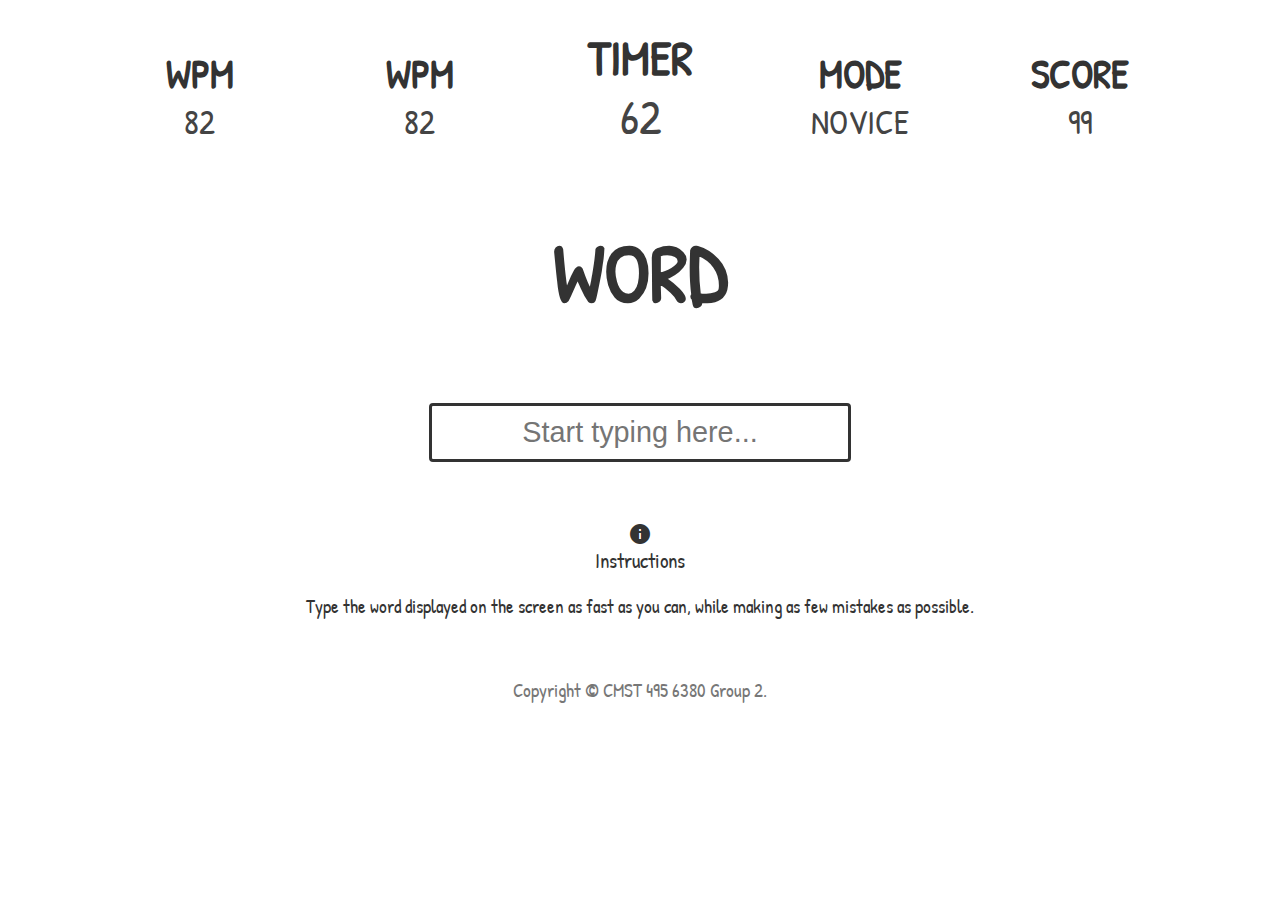
==== Game/public/index.html @ 5b92f945 "Changed: Moved the inital version to a public folder" ====
<!-- 
/* * * * * * * * * * * * * * * * *
 *    CMST 495 6380 Group 2      *
 * * * * * * * * * * * * * * * * *
 *
 * Name: styles.css
 * Authors: Thuan Bui, Christopher Sankey, Nathan Woodson, Danny Ramirez
 * Description:
 *
 */
 -->
<!DOCTYPE html>
<html lang="en">
<head>
  <meta charset="UTF-8">
  <meta name="viewport" content="width=device-width, initial-scale=1.0">
  <meta http-equiv="X-UA-Compatible" content="ie=edge">
  <title>CMST 495 6380 Group 2 | Typing Game</title>
  <link href="https://fonts.googleapis.com/css?family=Patrick+Hand&display=swap" rel="stylesheet">
  <link rel="stylesheet" href="https://fonts.googleapis.com/icon?family=Material+Icons">
  <link rel="stylesheet" href="css/styles.css">
</head>
<body>
  <div id="wrapper">
    <div class="stats-container">
      <div class="stats-wpm align-end">
        <h2 class="wpm-title">WPM</h2>
        <span class="wpm">82</span>
      </div><!-- end .stats-wpm -->

      <div class="stats-level align-end">
        <h2 class="level-title">WPM</h2>
        <span class="wpm">82</span>
      </div><!-- end .stats-level -->

      <div class="stats-timer align-start">
        <h2 class="timer-title">TIMER</h2>
        <span class="timer">62</span>
      </div><!-- end .stats-timer -->

      <div class="stats-mode align-end">
        <h2 class="mode-title">Mode</h2>
        <span class="mode">Novice</span>
      </div><!-- end .stats-mode -->

      <div class="stats-score align-end">
        <h2 class="score-title">Score</h2>
        <span class="score">99</span>
      </div><!-- end. stats-score -->
    </div><!-- end .stats-container -->

    <div class="word-container">
      <h1 class="word">WORD</h1>
    </div><!-- end .word-container -->

    <div class="input-container">
      <input type="text" name="wordInput" id="wordInput" class="input-box" placeholder="Start typing here...">
    </div><!-- end .input-container -->

    <div class="instructions-container">
      <i class="material-icons icon-info">info</i>
      <span class="instructions-title">Instructions</span>
      <p class="instructions">Type the word displayed on the screen as fast as you can, while making as few mistakes as possible.</p>
    </div><!-- end .instructions-container -->

    <footer class="footer">
      <p>Copyright &copy; CMST 495 6380 Group 2.</p>
    </footer><!-- end .footer -->

  </div><!-- end #wrapper -->
</body>
</html>
---- Game/public/css/styles.css ----
/* * * * * * * * * * * * * * * * *
 *    CMST 495 6380 Group 2      *
 * * * * * * * * * * * * * * * * *
 *
 * Name: styles.css
 * Author: Thuan Bui, Christopher Sankey, Nathan Woodson, Danny Ramirez
 * Description:
 *
 */

/* General */
body {
  font-family: 'Patrick Hand', cursive;
  color: #333333;
  font-size: 1.2rem;
  /* background-color: #fbcb1c; */
}

/* Layout */
#wrapper {
  display: grid;
  grid-template-columns: 1fr; 
  grid-gap: 1em;
  grid-auto-rows: minmax(100px, auto);
  justify-items: center;
}
.stats-container {
  display: grid;
  grid-template-columns: repeat(5, 1fr);
  grid-column-gap: 6em;
  grid-auto-columns: minmax(400px, auto);
  text-align: center;
}

/* Stats */
h1 {
  font-size: 5.2rem;
}
h2, .stats-container span {
  line-height: 0.4;
  text-transform: uppercase;
}
h2 {
  font-size: 2.5rem;
}
.timer-title, .timer {
  font-size: 3rem;
}
span {
  font-size: 2.1rem;
  color: #444444;
}
.align-start {
  align-self: start;
}
.align-center {
  align-self: center;
}
.align-end {
  align-self: end;
}

/* Input */
.input-box {
  outline: none;
  font-size: 1.8rem;
  text-align: center;
  border: 3px solid #333333;
  border-radius: 4px;
  padding: 10px 20px;
  min-width: 50%;
}

/* Instructions */
.icon-info {
  display: block;
  cursor: pointer;
}
.instructions-container {
  text-align: center;
}
.instructions-title {
  color: #333333;
  font-size: 1.3rem;
}

/* Footer */
footer {
  color: #777777;
}
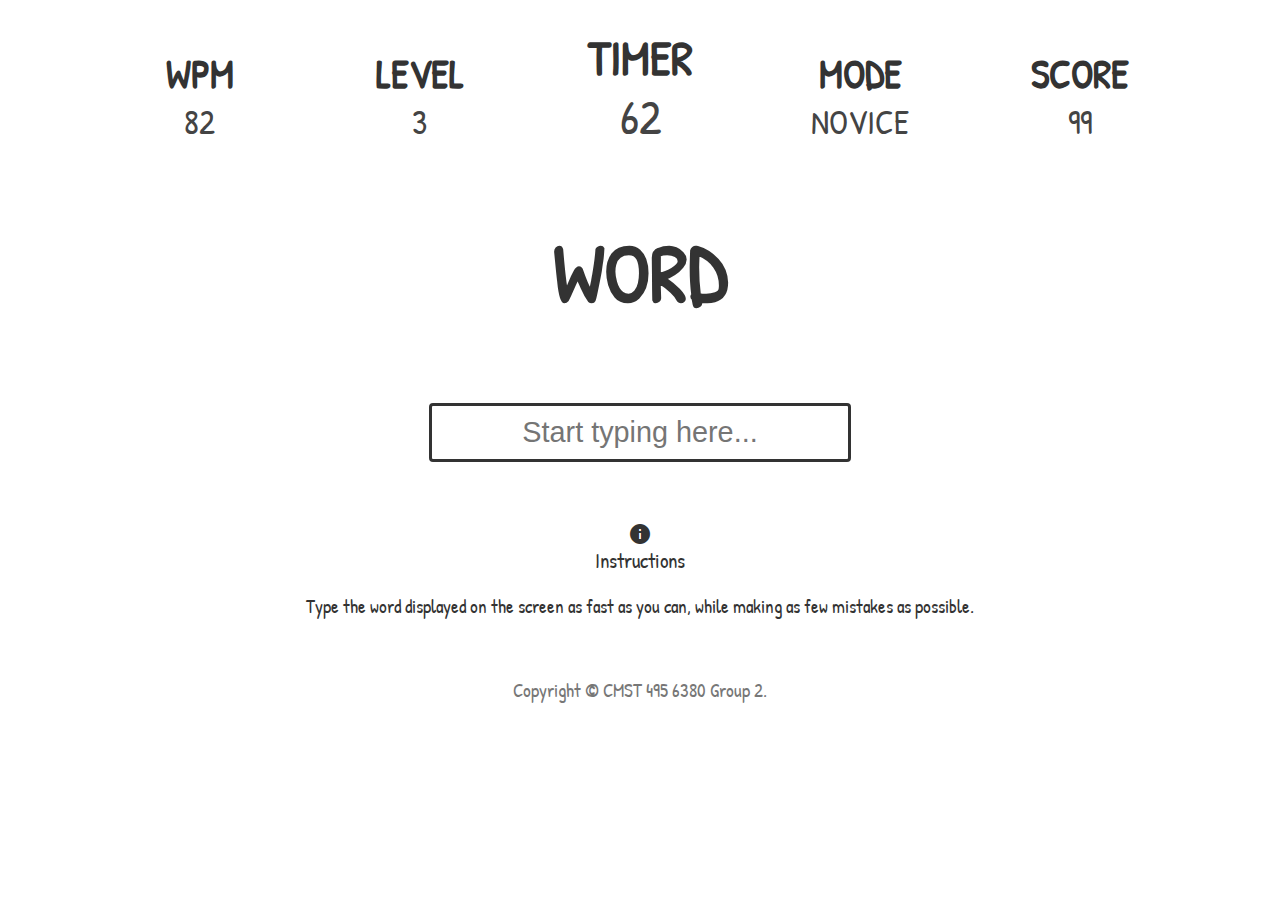
==== commit 9c7241f9: "Changed: Updated the second stat line to read "Level"" ====
--- a/Game/public/index.html
+++ b/Game/public/index.html
@@ -29,8 +29,8 @@
       </div><!-- end .stats-wpm -->
 
       <div class="stats-level align-end">
-        <h2 class="level-title">WPM</h2>
-        <span class="wpm">82</span>
+        <h2 class="level-title">level</h2>
+        <span class="level">3</span>
       </div><!-- end .stats-level -->
 
       <div class="stats-timer align-start">
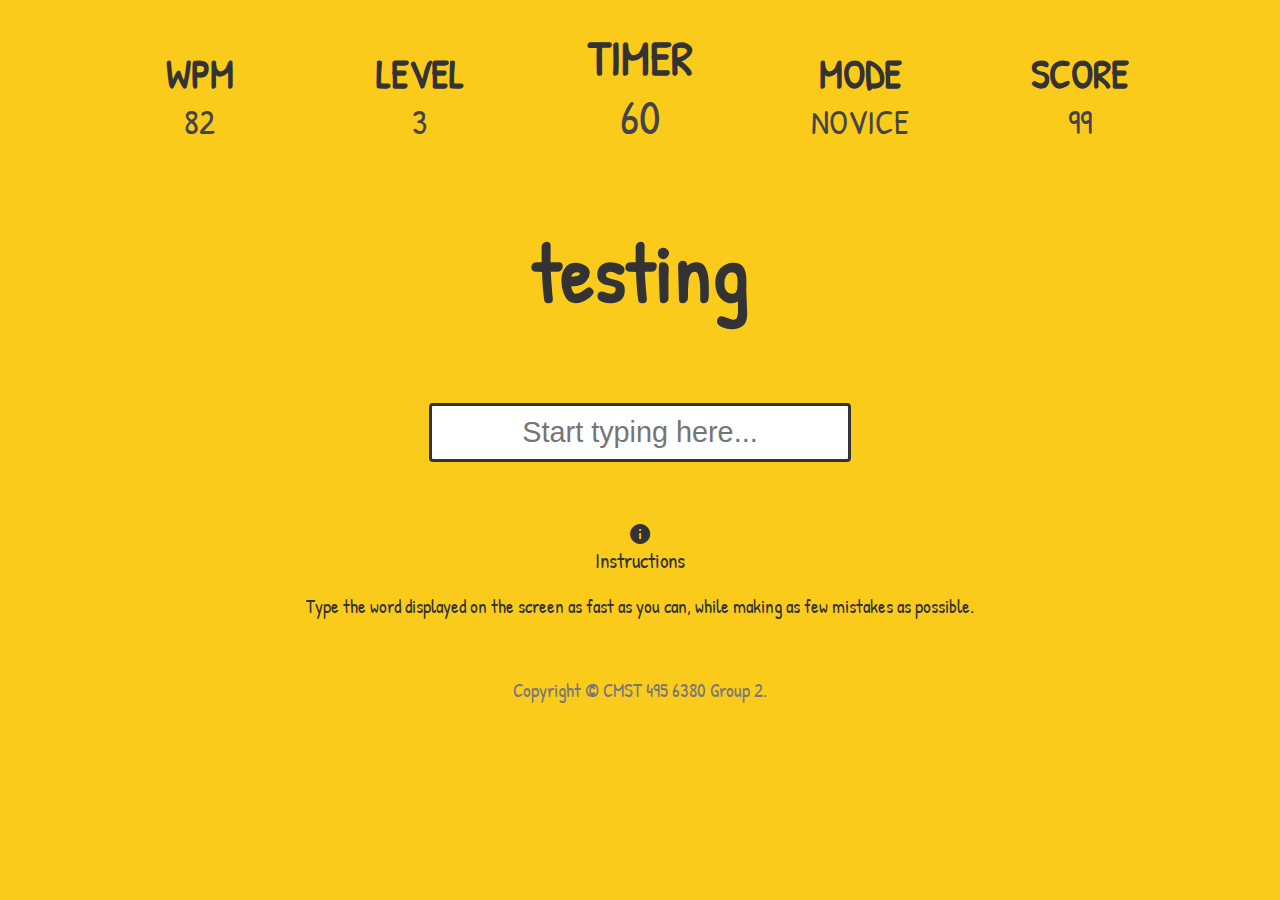
==== commit 892bffb6: "Added: Validator Class" ====
--- a/Game/public/index.html
+++ b/Game/public/index.html
@@ -3,7 +3,7 @@
  *    CMST 495 6380 Group 2      *
  * * * * * * * * * * * * * * * * *
  *
- * Name: styles.css
+ * Name: index.css
  * Authors: Thuan Bui, Christopher Sankey, Nathan Woodson, Danny Ramirez
  * Description:
  *
@@ -68,5 +68,7 @@
     </footer><!-- end .footer -->
 
   </div><!-- end #wrapper -->
+  <script src="js/wordList.js"></script>
+  <script src="js/validator.js"></script>
 </body>
 </html>--- a/Game/public/css/styles.css
+++ b/Game/public/css/styles.css
@@ -13,7 +13,7 @@
   font-family: 'Patrick Hand', cursive;
   color: #333333;
   font-size: 1.2rem;
-  /* background-color: #fbcb1c; */
+  background-color: #fbcb1c;
 }
 
 /* Layout */
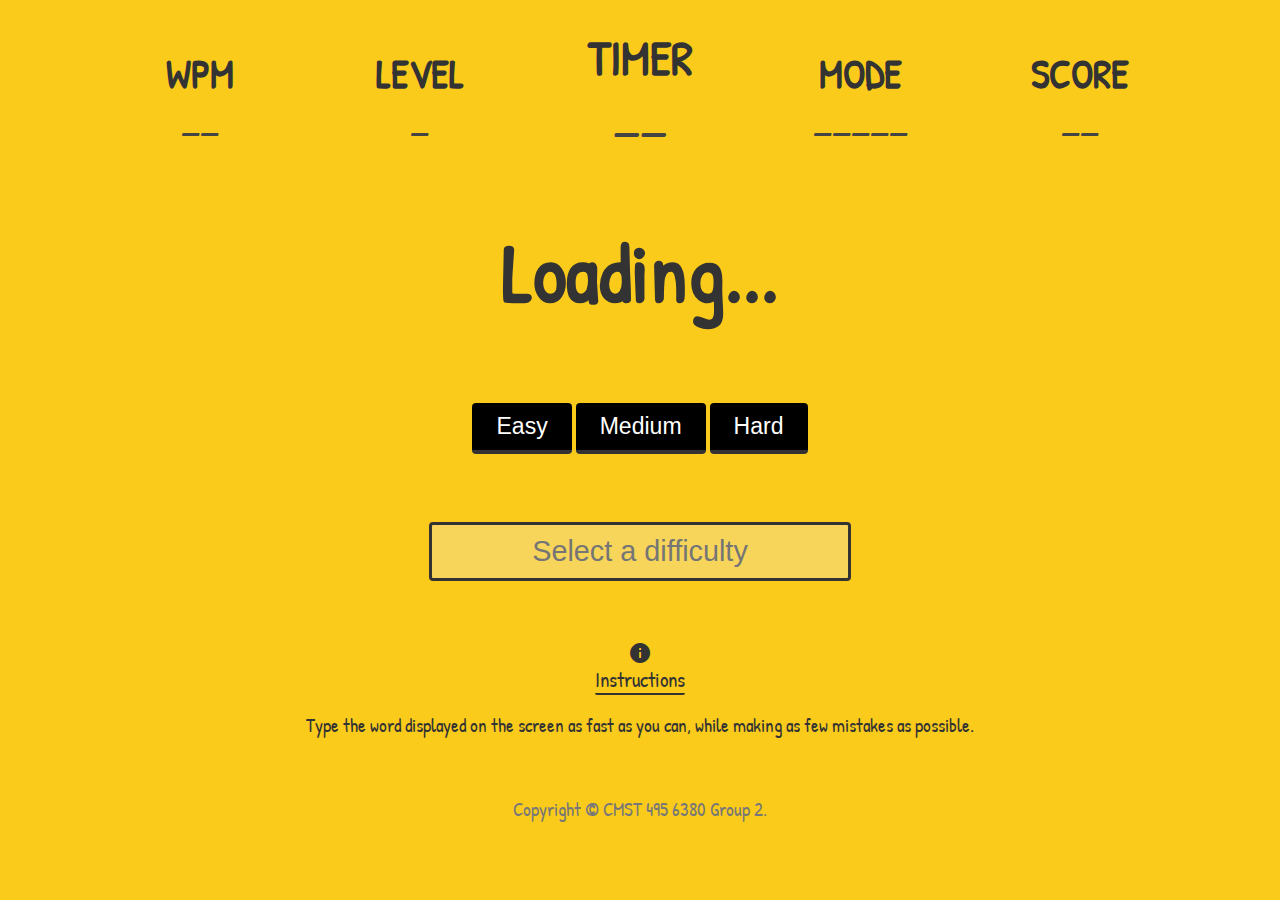
==== commit fb4c7d05: "Add: Thuan Tutorial Page" ====
--- a/Game/public/index.html
+++ b/Game/public/index.html
@@ -7,6 +7,17 @@
  * Authors: Thuan Bui, Christopher Sankey, Nathan Woodson, Danny Ramirez
  * Description:
  *
+ */
+
+/* Revision History
+ * 9/27/2019 - Initially created
+ * (Danny Ramirez)
+ * 
+ * 9/30/2019 - Added IDs to elements so they can be changed by the Display class.
+ * (Chris Sankey)
+ * 
+ * 10/3/2019 - Added difficulty buttons.
+ * (Chris Sankey)
  */
  -->
 <!DOCTYPE html>
@@ -20,46 +31,60 @@
   <link rel="stylesheet" href="https://fonts.googleapis.com/icon?family=Material+Icons">
   <link rel="stylesheet" href="css/styles.css">
 </head>
+
+<script type="text/javascript" src="js/validator.js"></script>
+<script type="text/javascript" src="js/Score.js"></script>
+<script type="text/javascript" src="js/Timer.js"></script>
+<script type="text/javascript" src="js/DictionaryPull.js"></script>
+<script type="text/javascript" src="js/Display.js"></script>
+
 <body>
+  <iframe id="frmFile" src="words_dictionary_sorted.json" onload="LoadFile();" style="display: none;"></iframe>
   <div id="wrapper">
     <div class="stats-container">
       <div class="stats-wpm align-end">
         <h2 class="wpm-title">WPM</h2>
-        <span class="wpm">82</span>
+        <span class="wpm" id="wpm">__</span>
       </div><!-- end .stats-wpm -->
 
       <div class="stats-level align-end">
         <h2 class="level-title">level</h2>
-        <span class="level">3</span>
+        <span class="level" id="level">_</span>
       </div><!-- end .stats-level -->
 
       <div class="stats-timer align-start">
         <h2 class="timer-title">TIMER</h2>
-        <span class="timer">62</span>
+        <span class="timer" id="timer">__</span>
       </div><!-- end .stats-timer -->
 
       <div class="stats-mode align-end">
         <h2 class="mode-title">Mode</h2>
-        <span class="mode">Novice</span>
+        <span class="mode" id="mode">_____</span>
       </div><!-- end .stats-mode -->
 
       <div class="stats-score align-end">
         <h2 class="score-title">Score</h2>
-        <span class="score">99</span>
+        <span class="score" id="score">__</span>
       </div><!-- end. stats-score -->
     </div><!-- end .stats-container -->
 
     <div class="word-container">
-      <h1 class="word">WORD</h1>
+      <h1 class="word" id="word">Loading...</h1>
     </div><!-- end .word-container -->
 
+    <div class="button-container" id="modeButtons">
+      <button onclick="setMode('Easy')">Easy</button>
+      <button onclick="setMode('Medium')">Medium</button>
+      <button onclick="setMode('Hard')">Hard</button>
+    </div>
+
     <div class="input-container">
-      <input type="text" name="wordInput" id="wordInput" class="input-box" placeholder="Start typing here...">
+      <input type="text" name="wordInput" id="wordInput" class="input-box" disabled="true" placeholder="Select a difficulty">
     </div><!-- end .input-container -->
 
     <div class="instructions-container">
-      <i class="material-icons icon-info">info</i>
-      <span class="instructions-title">Instructions</span>
+     <i class="material-icons icon-info">info</i>
+     <a class="link" href="tutorial.html"><span class="instructions-title">Instructions</span></a>
       <p class="instructions">Type the word displayed on the screen as fast as you can, while making as few mistakes as possible.</p>
     </div><!-- end .instructions-container -->
 
@@ -68,7 +93,6 @@
     </footer><!-- end .footer -->
 
   </div><!-- end #wrapper -->
-  <script src="js/wordList.js"></script>
-  <script src="js/validator.js"></script>
 </body>
-</html>+<script type="text/javascript" src="js/app.js"></script>
+</html>
--- a/Game/public/css/styles.css
+++ b/Game/public/css/styles.css
@@ -4,8 +4,16 @@
  *
  * Name: styles.css
  * Author: Thuan Bui, Christopher Sankey, Nathan Woodson, Danny Ramirez
- * Description:
+ * Description: Contains styles for the site
  *
+ */
+
+ /* Revision History
+ * 9/27/2019 - Initially created
+ * (Danny Ramirez)
+ * 
+ * 10/3/2019 - Added styles for difficulty buttons.
+ * (Chris Sankey)
  */
 
 /* General */
@@ -15,6 +23,38 @@
   font-size: 1.2rem;
   background-color: #fbcb1c;
 }
+
+button {
+  background-color: #000000;
+  color: #ffffff;
+  cursor: pointer;
+  border-radius: 4px;
+  font-size: 1.2em;
+  border: none;
+  padding: 10px 24px;
+  border-bottom: solid 4px #333333;
+}
+button:hover, button:focus {
+  background-color: #ffffff;
+  color: #000000;
+  outline: none;
+}
+button:active {
+  border-bottom: none;
+  transform: translateY(4px);
+  outline: none;
+}
+.link {
+  color: #333333;
+  text-decoration: none;
+  border-bottom: 2px solid #333333;
+  border-radius: 2px;
+}
+.link:hover, .link:focus {
+  color: #ffffff;
+  border-color: #ffffff;
+}
+
 
 /* Layout */
 #wrapper {
@@ -36,13 +76,14 @@
 h1 {
   font-size: 5.2rem;
 }
-h2, .stats-container span {
+h2, .stats-container span, .tutorial-title {
   line-height: 0.4;
   text-transform: uppercase;
 }
 h2 {
   font-size: 2.5rem;
 }
+
 .timer-title, .timer {
   font-size: 3rem;
 }
@@ -74,7 +115,6 @@
 /* Instructions */
 .icon-info {
   display: block;
-  cursor: pointer;
 }
 .instructions-container {
   text-align: center;
